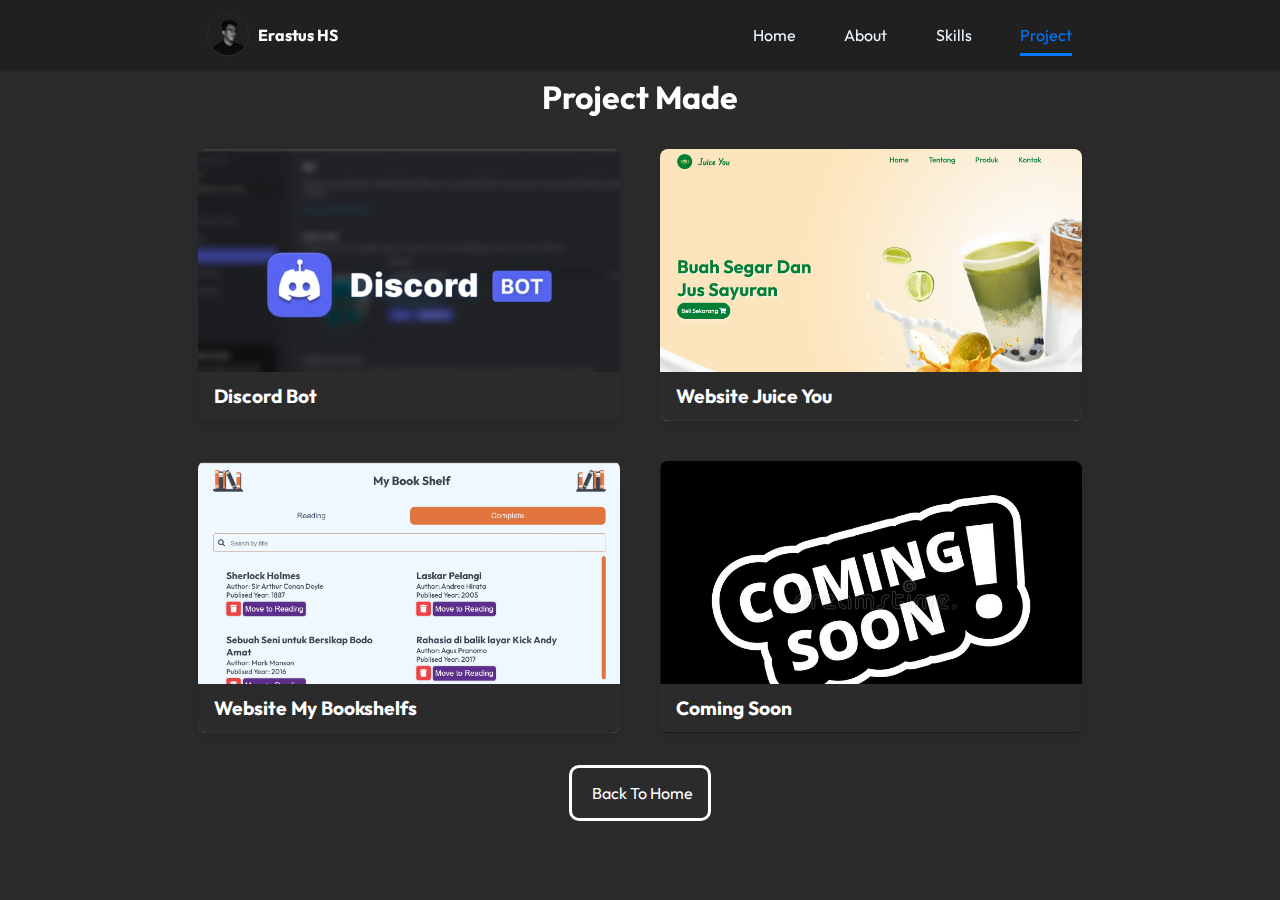
==== Project/index.html @ be9a553c "first commit" ====
<!DOCTYPE html>
<html lang="en">
  <head>
    <meta charset="UTF-8" />
    <meta http-equiv="X-UA-Compatible" content="IE=edge" />
    <meta name="viewport" content="width=device-width, initial-scale=1.0" />
    <meta name="keyword" content="ErastusHS, Erastus_HS, Erastus" />
    <meta name="author" content="Erastus H.S" />
    <meta name="description" content="Portfolio Erastus Hendro Setiono" />
    <title>Project | Portfolio Erastus HS</title>

    <!--? font -->
    <link href="https://fonts.googleapis.com/css2?family=Outfit:wght@100;200;300;500;600;700;800;900&display=swap" rel="stylesheet" />

    <!--? Font Awesome -->
    <link rel="stylesheet" href="https://cdnjs.cloudflare.com/ajax/libs/font-awesome/5.15.3/css/all.min.css" integrity="sha512-iBBXm8fW90+nuLcSKlbmrPcLa0OT92xO1BIsZ+ywDWZCvqsWgccV3gFoRBv0z+8dLJgyAHIhR35VZc2oM/gI1w==" crossorigin="anonymous" referrerpolicy="no-referrer" />

    <!--? Main CSS -->
    <link rel="stylesheet" href="style.css" />

    <link href="https://unpkg.com/aos@2.3.1/dist/aos.css" rel="stylesheet" />

    <!--? Favicon -->
    <link id="favicon" rel="shortcut icon" href="../assets/img/foto/logo.png" type="image/x-png" />
  </head>
  <body>
    <!--?======================== Navbar start ========================= -->
    <nav class="navbar">
      <a href="/" class="logo">
        <img src="/assets/img/foto/logo.png" alt="logo" style="width: 40px; height: 40px" />
        <h4>Erastus HS</h4>
      </a>
      <ul>
        <li><a href="/#home">Home</a></li>
        <li><a href="/#about">About</a></li>
        <li><a href="/#skills">Skills</a></li>
        <li><a class="active" href="#project">Project</a></li>
      </ul>

      <div class="menu-toggle">
        <input type="checkbox" />
        <span></span>
        <span></span>
        <span></span>
      </div>
    </nav>
    <!--?======================== Navbar end ========================= -->

    <!--?======================== Project start ========================= -->
    <section class="project" id="project">
      <h2 data-aos="fade-down" class="heading"><i class="fas fa-laptop-code"></i> Project Made</h2>
      <div class="box-container">
        <!--? Discord Bot -->
        <div data-aos="zoom-in-right" class="box">
          <img draggable="false" src="../assets/img/Project/discord-thumb.jpg" alt="discord" />
          <div class="content">
            <div class="tag">
              <h3>Discord Bot</h3>
            </div>
            <div class="desc">
              <p>Personal discord bot for my server discord</p>
              <p>Build with: <i class="fab fa-node-js"></i></p>
              <div class="btns">
                <a href="http://discord.io/HoakFamily" class="btn view" target="_blank"><i class="fas fa-eye"></i> View</a>
                <a href="https://github.com/erastushs/hoak-bot" class="btn code" target="_blank">Code <i class="fas fa-code"></i></a>
              </div>
            </div>
          </div>
        </div>

        <!--? Juice You  -->
        <div data-aos="zoom-in-left" data-aos-delay="300" class="box">
          <img draggable="false" src="../assets/img/Project/website-juice.jpg" alt="coming-soon-thumb" />
          <div class="content">
            <div class="tag">
              <h3>Website Juice you</h3>
            </div>
            <div class="desc">
              <p>Just simple website for submission on dicoding</p>
              <p>Build with: <i class="fab fa-html5"></i>, <i class="fab fa-css3-alt"></i>, <i class="fab fa-js-square"></i></p>
              <div class="btns">
                <a href="https://juiceyoubeta.netlify.app/" class="btn view" target="_blank"><i class="fas fa-eye"></i> View</a>
                <a href="https://github.com/erastushs/website-juice" class="btn code" target="_blank">Code <i class="fas fa-code"></i></a>
              </div>
            </div>
          </div>
        </div>
        <!--? My Bookshelfs -->
        <div data-aos="zoom-in-right" data-aos-delay="600" class="box">
          <img draggable="false" src="../assets/img/Project/my-bookshelfs.jpg" alt="my-bookshelfs-project" />
          <div class="content">
            <div class="tag">
              <h3>Website My Bookshelfs</h3>
            </div>
            <div class="desc">
              <p>Catalog and organize library or book collection on multiple virtual bookshelves</p>
              <p>Build with: <i class="fab fa-html5"></i>, <i class="fab fa-css3-alt"></i>, <i class="fab fa-js-square"></i></p>
              <div class="btns">
                <a href="https://my-bookshelfs.netlify.app/" class="btn view" target="_blank"><i class="fas fa-eye"></i> View</a>
                <a href="https://github.com/erastushs/My-bookshelf" class="btn code" target="_blank">Code <i class="fas fa-code"></i></a>
              </div>
            </div>
          </div>
        </div>
        <!--? Coming Soon -->
        <div data-aos="zoom-in-left" data-aos-delay="900" class="box">
          <img draggable="false" src="../assets/img/Project/coming-soon-thumb.jpg" alt="coming-soon-thumb" />
          <div class="content">
            <div class="tag">
              <h3>Coming Soon</h3>
            </div>
            <div class="desc">
              <p>Coming Soon</p>
              <p>Build with: <i class="fab fa-html5"></i>, <i class="fab fa-css3-alt"></i>, <i class="fab fa-js-square"></i></p>
              <div class="btns">
                <a href="#" class="btn view" target="_blank"><i class="fas fa-eye"></i> View</a>
                <a href="#" class="btn code" target="_blank">Code <i class="fas fa-code"></i></a>
              </div>
            </div>
          </div>
        </div>
      </div>

      <div class="back">
        <a href="/#project" class="btn">
          <i class="fas fa-arrow-left"></i>
          <span> back to home</span>
        </a>
      </div>
    </section>
    <!--?======================== Project end ========================= -->

    <!--?======================== Scroll Up ========================= -->
    <a href="#home" aria-label="ScrollTop" class="fas fa-arrow-up" id="scroll-top"></a>
    <!--?======================== Scroll Up ========================= -->
    <!--? jQuery CDN -->
    <script src="https://code.jquery.com/jquery-3.6.0.min.js" integrity="sha256-/xUj+3OJU5yExlq6GSYGSHk7tPXikynS7ogEvDej/m4=" crossorigin="anonymous"></script>

    <!--? AOS  -->
    <script src="https://unpkg.com/aos@2.3.1/dist/aos.js"></script>
    <script>
      AOS.init();
    </script>

    <!--? Main JavaScript -->
    <script src="script.js"></script>
  </body>
</html>
---- Project/style.css ----
* {
  margin: 0;
  padding: 0;
  box-sizing: border-box;
  text-transform: capitalize;
  text-decoration: none;
  outline: none;
  transition: all 0.3s;
}
body {
  font-family: "Outfit", sans-serif;
  overflow-x: hidden;
}

section {
  min-height: 100vh;
  padding: 1.8rem 18%;
}

section:nth-child(odd) {
  background-color: #202020;
}
section:nth-child(even) {
  background-color: #2b2b2b;
}

.heading {
  color: white;
  font-size: 2rem;
  text-align: center;
}

html::-webkit-scrollbar {
  width: 0.6rem;
}
html::-webkit-scrollbar-track {
  background: #202020;
}
html::-webkit-scrollbar-thumb {
  border-radius: 5px;
  background: rgba(17, 119, 255, 0.5);
}
html::-webkit-scrollbar-thumb:hover {
  border-radius: 5px;
  background: #0077ff;
}

/*?======================== Navbar start =========================*/
nav {
  background-color: #202020;
  display: flex;
  width: 100%;
  justify-content: space-around;
  padding: 10px 0;
  box-shadow: 0px 0px 3px rgba(0, 0, 0, 0.5);
  position: fixed;
  z-index: 100;
}
a.logo {
  display: flex;
  text-decoration: none;
  margin-top: 5px;
}
nav .logo img {
  border-radius: 50%;
  box-shadow: 0px 0px 2px #444;
}
nav .logo h4 {
  color: white;
  padding-left: 10px;
  line-height: 41px;
}

nav ul {
  display: flex;
  list-style: none;
  width: 25%;
  justify-content: space-between;
  line-height: 50px;
}
nav ul li a {
  text-decoration: none;
  color: aliceblue;
  transition: 0.2s;
}
nav ul li a.active,
nav ul li a:hover {
  color: #0077ff;
  border-bottom: 0.2rem solid #0077ff;
  padding: 0.5rem 0;
}

.menu-toggle {
  margin-top: 10px;
  display: none;
  flex-direction: column;
  height: 20px;
  justify-content: space-between;
  position: relative;
}
.menu-toggle input {
  width: 28px;
  height: 28px;
  position: absolute;
  opacity: 0;
  cursor: pointer;
  z-index: 2;
}

.menu-toggle span {
  display: block;
  width: 28px;
  height: 4px;
  background-color: white;
  border-radius: 1px;
  transition: 0.5s;
}

/*? hamburger menu animation */
.menu-toggle span:nth-child(2) {
  transform-origin: 0 0;
}
.menu-toggle span:nth-child(4) {
  transform-origin: 0 100%;
}
.menu-toggle input:checked ~ span:nth-child(2) {
  transform: rotate(45deg) translate(-1px, -1px);
}
.menu-toggle input:checked ~ span:nth-child(4) {
  transform: rotate(-45deg) translate(-1px, 0);
}
.menu-toggle input:checked ~ span:nth-child(3) {
  opacity: 0;
  transform: scale(0);
}

/*? responsive*/

@media screen and (max-width: 968px) {
  nav {
    bottom: 0;
    box-shadow: 0px 0px 5px rgba(0, 0, 0, 0.5);
  }
  ul li {
    width: 50%;
    text-align: center;
  }
  nav ul {
    position: absolute;
    right: 0;
    top: 0;
    width: 100%;
    height: 30vh;
    flex-direction: row;
    flex-wrap: wrap;
    align-items: center;
    background-color: #202020;
    z-index: -999;
    transform: translateY(30%);
    opacity: 0;
    transition: transform 0.2s linear, opacity 0.3s linear;
    border-radius: 20px;
    box-shadow: 0 0 5px#202020;
  }

  .menu-toggle {
    display: flex;
    margin-top: 15px;
  }
  nav ul.slide {
    transform: translateY(-90%);
    opacity: 1;
  }
}
/*?======================== Navbar end =========================*/

/*?======================== Project start =========================*/
/* work section starts */
section.project {
  padding: 4.8rem 13% 2rem 13%;
  /* min-height: 70vh; */
}

.project .box-container {
  display: grid;
  grid-template-columns: repeat(2, 1fr);
  gap: 2.5rem;
  margin: 2rem;
}
.project .box-container .box {
  flex: 1 1 17rem;
  border-radius: 0.5rem;
  box-shadow: 0 0.5rem 1rem rgba(0, 0, 0, 0.1);
  position: relative;
  overflow: hidden;
  /* width: 15rem; */
  height: 17rem;
}
.project .box-container .box img {
  height: 100%;
  width: 100%;
  object-fit: cover;
}
.project .box-container .box .content {
  height: 100%;
  width: 100%;
  position: absolute;
  top: 82%;
  left: 0;
  background: rgba(32, 32, 32, 0.9);
  display: flex;
  flex-direction: column;
}
.project .box-container .box .content .tag {
  display: flex;
  flex-direction: row;
  justify-content: space-between;
  align-items: center;
  height: 3rem;
  width: 100%;
  padding-left: 1rem;
  background: #2b2b2b;
}
.project .box-container .box .content .tag h3 {
  color: white;
  font-size: 1.2rem;
}
.project .box-container .box:hover .content {
  top: 15%;
}
.project .desc {
  margin: 1rem 1.5rem;
  display: flex;
  flex-direction: column;
  justify-content: center;
}
.project .desc p {
  text-transform: none;
  color: white;
  font-size: 1rem;
  margin-top: 0.5rem;
}
.project .desc .btns {
  display: flex;
  justify-content: space-between;
  width: 100%;
  margin-top: 1rem;
  padding: 0 1rem;
}
.project .desc .btns .btn.view:hover i {
  transform: translateX(-5px);
}
.project .desc .btns .btn.code:hover i {
  transform: translateX(5px);
}
.project .desc .btns .btn {
  line-height: 0;
  display: inline;
  padding: 1rem 2rem;
  border-radius: 0.5rem;
  font-size: 1rem;
  color: #fff;
  background: rgb(16, 16, 16);
}
.project .desc .btns .btn:hover {
  background: #0077ff;
}
.project div.back {
  display: flex;
  justify-content: center;
}

.project div.back .btn {
  padding: 15px;
  /* margin: auto; */
  border: 3px solid white;
  border-radius: 10px;
  color: white;
}
.project div.back .btn:hover {
  background-color: #0077ff;
  border: 3px solid #0077ff;
}
.project div.back .btn:hover i {
  transform: translateX(-5px);
}

.project div.back .btn i {
  margin-right: 5px;
}

@media screen and (max-width: 568px) {
  section.project {
    padding: 1.8rem 2% 6rem 2%;
  }
  .project .box-container {
    grid-template-columns: repeat(1, 1fr);
  }
  .project .desc .btns .btn {
    padding: 1rem 1rem;
  }
}

/*?======================== Project end =========================*/

/*? scroll top starts */
#scroll-top {
  position: fixed;
  top: -140%;
  right: 3rem;
  padding: 0.6rem 0.8rem;
  font-size: 1rem;
  background: #0077ff;
  color: white;
  border-radius: 10px;
  transition: 1s linear;
  z-index: 1;
}
#scroll-top.active {
  top: calc(100% - 7rem);
}

@media (max-width: 568px) {
  #scroll-top {
    top: 140%;
  }
}
/*? scroll top ends */
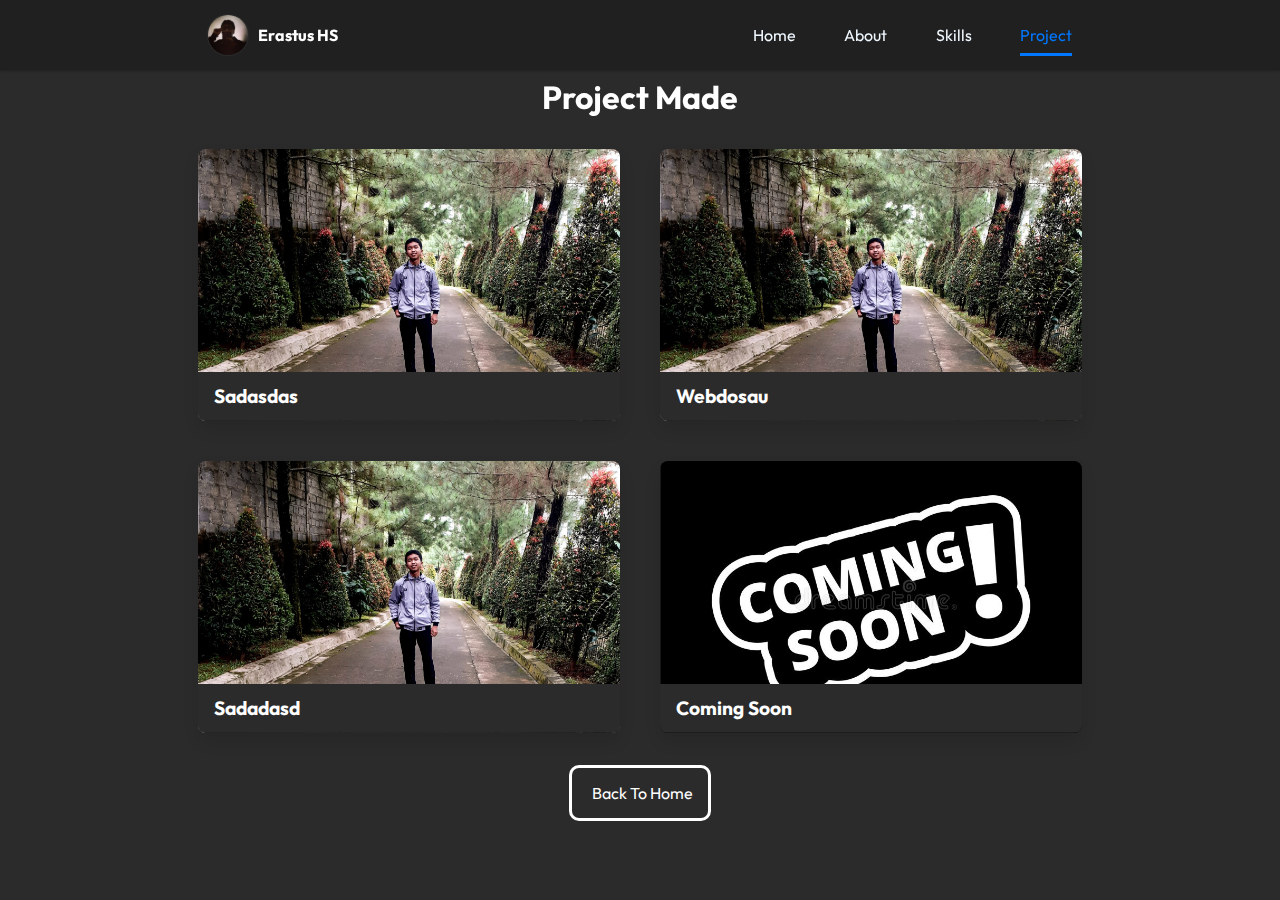
==== commit 21d8fbc1: "push_portofolio" ====
--- a/Project/index.html
+++ b/Project/index.html
@@ -7,7 +7,7 @@
     <meta name="keyword" content="ErastusHS, Erastus_HS, Erastus" />
     <meta name="author" content="Erastus H.S" />
     <meta name="description" content="Portfolio Erastus Hendro Setiono" />
-    <title>Project | Portfolio Erastus HS</title>
+    <title>Project | Portfolio Mawitra</title>
 
     <!--? font -->
     <link href="https://fonts.googleapis.com/css2?family=Outfit:wght@100;200;300;500;600;700;800;900&display=swap" rel="stylesheet" />
@@ -21,13 +21,13 @@
     <link href="https://unpkg.com/aos@2.3.1/dist/aos.css" rel="stylesheet" />
 
     <!--? Favicon -->
-    <link id="favicon" rel="shortcut icon" href="../assets/img/foto/logo.png" type="image/x-png" />
+    <link id="favicon" rel="shortcut icon" href="../assets/img/foto/p.jpeg" type="image/x-jpeg" />
   </head>
   <body>
     <!--?======================== Navbar start ========================= -->
     <nav class="navbar">
       <a href="/" class="logo">
-        <img src="/assets/img/foto/logo.png" alt="logo" style="width: 40px; height: 40px" />
+        <img src="/assets/img/foto/p.jpeg" alt="logo" style="width: 40px; height: 40px" />
         <h4>Erastus HS</h4>
       </a>
       <ul>
@@ -52,17 +52,17 @@
       <div class="box-container">
         <!--? Discord Bot -->
         <div data-aos="zoom-in-right" class="box">
-          <img draggable="false" src="../assets/img/Project/discord-thumb.jpg" alt="discord" />
+          <img draggable="false" src="../assets/img/foto/e.jpeg" alt="discord" />
           <div class="content">
             <div class="tag">
-              <h3>Discord Bot</h3>
+              <h3>sadasdas</h3>
             </div>
             <div class="desc">
-              <p>Personal discord bot for my server discord</p>
+              <p>Lorem ipsum dolor sit, amet consectetur adipisicing elit. Placeat facere temporibus, voluptatibus atque dolore officiis vitae rem ad consectetur. Quod asperiores provident quas animi alias eum neque, voluptates soluta corporis!</p>
               <p>Build with: <i class="fab fa-node-js"></i></p>
               <div class="btns">
-                <a href="http://discord.io/HoakFamily" class="btn view" target="_blank"><i class="fas fa-eye"></i> View</a>
-                <a href="https://github.com/erastushs/hoak-bot" class="btn code" target="_blank">Code <i class="fas fa-code"></i></a>
+                <a href="https://github.com/madadwi" class="btn view" target="_blank"><i class="fas fa-eye"></i> View</a>
+                <a href="https://github.com/madadwi" class="btn code" target="_blank">Code <i class="fas fa-code"></i></a>
               </div>
             </div>
           </div>
@@ -70,34 +70,34 @@
 
         <!--? Juice You  -->
         <div data-aos="zoom-in-left" data-aos-delay="300" class="box">
-          <img draggable="false" src="../assets/img/Project/website-juice.jpg" alt="coming-soon-thumb" />
+          <img draggable="false" src="../assets/img/foto/e.jpeg" alt="coming-soon-thumb" />
           <div class="content">
             <div class="tag">
-              <h3>Website Juice you</h3>
+              <h3>Webdosau</h3>
             </div>
             <div class="desc">
-              <p>Just simple website for submission on dicoding</p>
+              <p>Lorem ipsum dolor sit amet consectetur adipisicing elit. Magnam enim, nihil laboriosam nemo alias minima numquam obcaecati! Excepturi nesciunt nemo maxime cum, ipsum doloremque quos sunt ipsa aut molestiae dignissimos.</p>
               <p>Build with: <i class="fab fa-html5"></i>, <i class="fab fa-css3-alt"></i>, <i class="fab fa-js-square"></i></p>
               <div class="btns">
-                <a href="https://juiceyoubeta.netlify.app/" class="btn view" target="_blank"><i class="fas fa-eye"></i> View</a>
-                <a href="https://github.com/erastushs/website-juice" class="btn code" target="_blank">Code <i class="fas fa-code"></i></a>
+                <a href="https://github.com/madadwi" class="btn view" target="_blank"><i class="fas fa-eye"></i> View</a>
+                <a href="https://github.com/madadwi" class="btn code" target="_blank">Code <i class="fas fa-code"></i></a>
               </div>
             </div>
           </div>
         </div>
         <!--? My Bookshelfs -->
         <div data-aos="zoom-in-right" data-aos-delay="600" class="box">
-          <img draggable="false" src="../assets/img/Project/my-bookshelfs.jpg" alt="my-bookshelfs-project" />
+          <img draggable="false" src="../assets/img/foto/e.jpeg" alt="my-bookshelfs-project" />
           <div class="content">
             <div class="tag">
-              <h3>Website My Bookshelfs</h3>
+              <h3>sadadasd</h3>
             </div>
             <div class="desc">
-              <p>Catalog and organize library or book collection on multiple virtual bookshelves</p>
+              <p>Lorem ipsum dolor sit amet consectetur adipisicing elit. Mollitia perspiciatis quo voluptatem, voluptate neque rerum nobis sint vero reprehenderit quidem nam fugit facilis. Voluptatum minus molestias esse atque fugiat beatae.</p>
               <p>Build with: <i class="fab fa-html5"></i>, <i class="fab fa-css3-alt"></i>, <i class="fab fa-js-square"></i></p>
               <div class="btns">
-                <a href="https://my-bookshelfs.netlify.app/" class="btn view" target="_blank"><i class="fas fa-eye"></i> View</a>
-                <a href="https://github.com/erastushs/My-bookshelf" class="btn code" target="_blank">Code <i class="fas fa-code"></i></a>
+                <a href="https://github.com/madadwi" class="btn view" target="_blank"><i class="fas fa-eye"></i> View</a>
+                <a href="https://github.com/madadwi" class="btn code" target="_blank">Code <i class="fas fa-code"></i></a>
               </div>
             </div>
           </div>
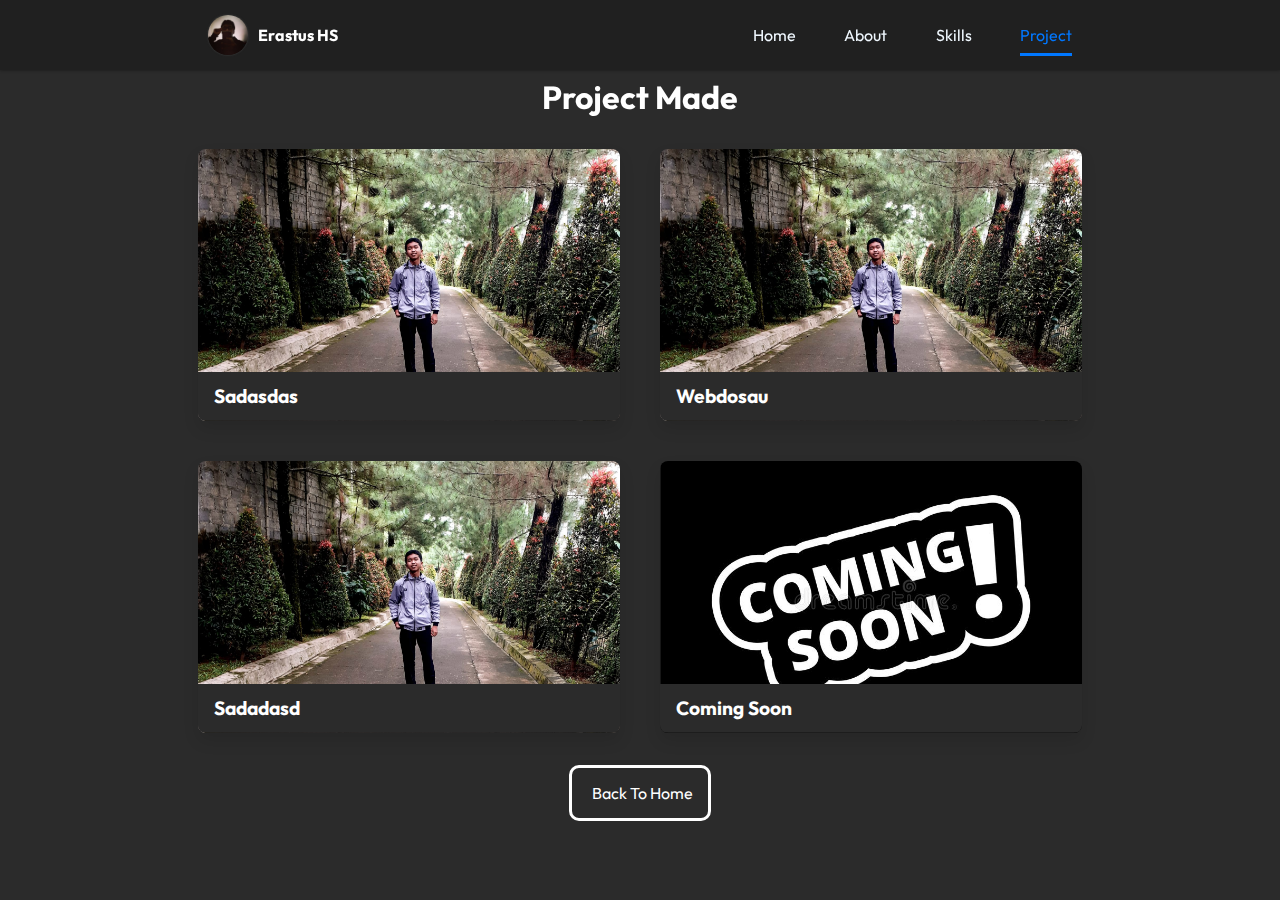
==== commit 335bac09: "push_portofolio" ====
--- a/Project/index.html
+++ b/Project/index.html
@@ -4,9 +4,9 @@
     <meta charset="UTF-8" />
     <meta http-equiv="X-UA-Compatible" content="IE=edge" />
     <meta name="viewport" content="width=device-width, initial-scale=1.0" />
-    <meta name="keyword" content="ErastusHS, Erastus_HS, Erastus" />
+  
     <meta name="author" content="Erastus H.S" />
-    <meta name="description" content="Portfolio Erastus Hendro Setiono" />
+
     <title>Project | Portfolio Mawitra</title>
 
     <!--? font -->
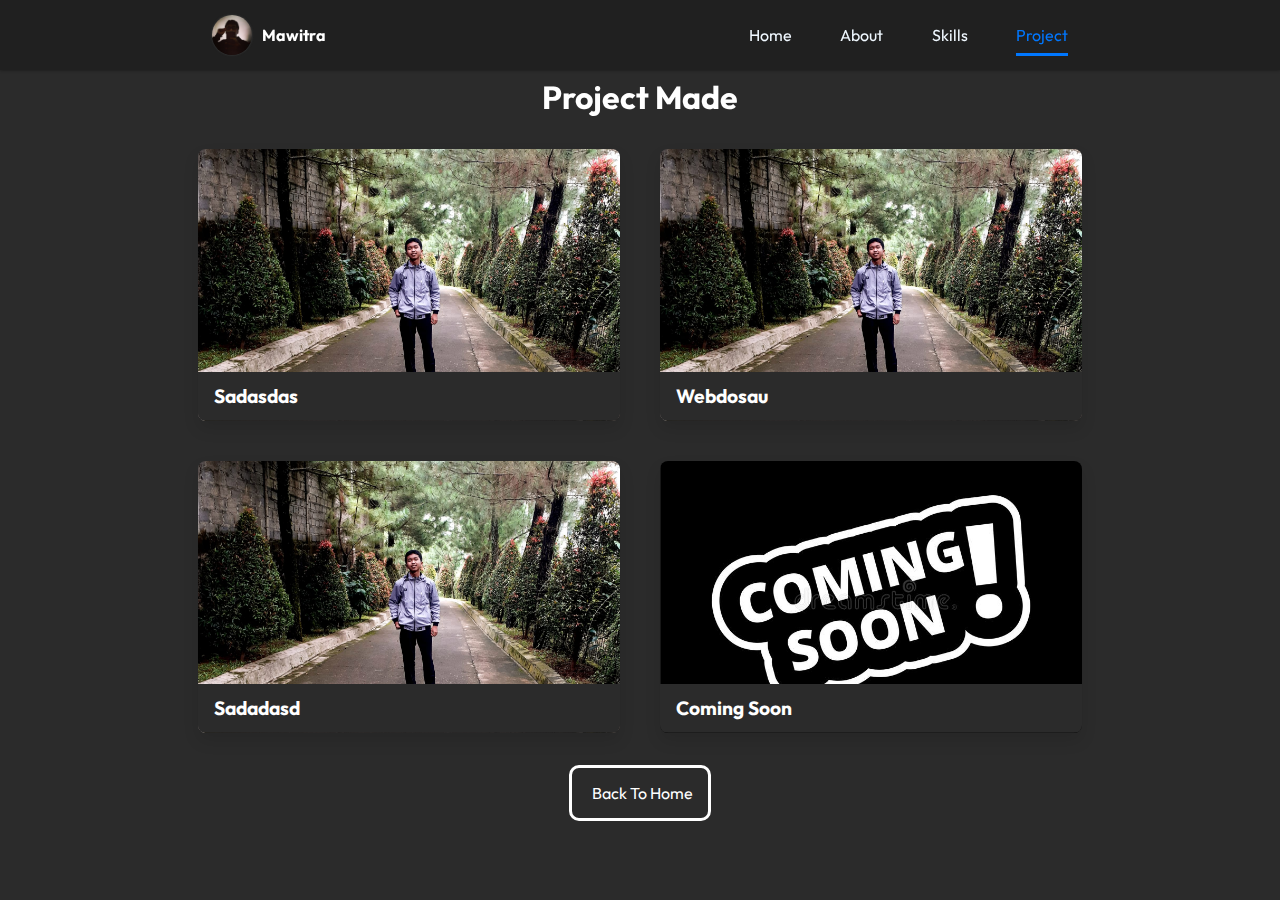
==== commit a1da8a87: "push_portofolio" ====
--- a/Project/index.html
+++ b/Project/index.html
@@ -28,13 +28,14 @@
     <nav class="navbar">
       <a href="/" class="logo">
         <img src="/assets/img/foto/p.jpeg" alt="logo" style="width: 40px; height: 40px" />
-        <h4>Erastus HS</h4>
+        <h4>Mawitra</h4>
       </a>
       <ul>
         <li><a href="/#home">Home</a></li>
         <li><a href="/#about">About</a></li>
         <li><a href="/#skills">Skills</a></li>
         <li><a class="active" href="#project">Project</a></li>
+        
       </ul>
 
       <div class="menu-toggle">
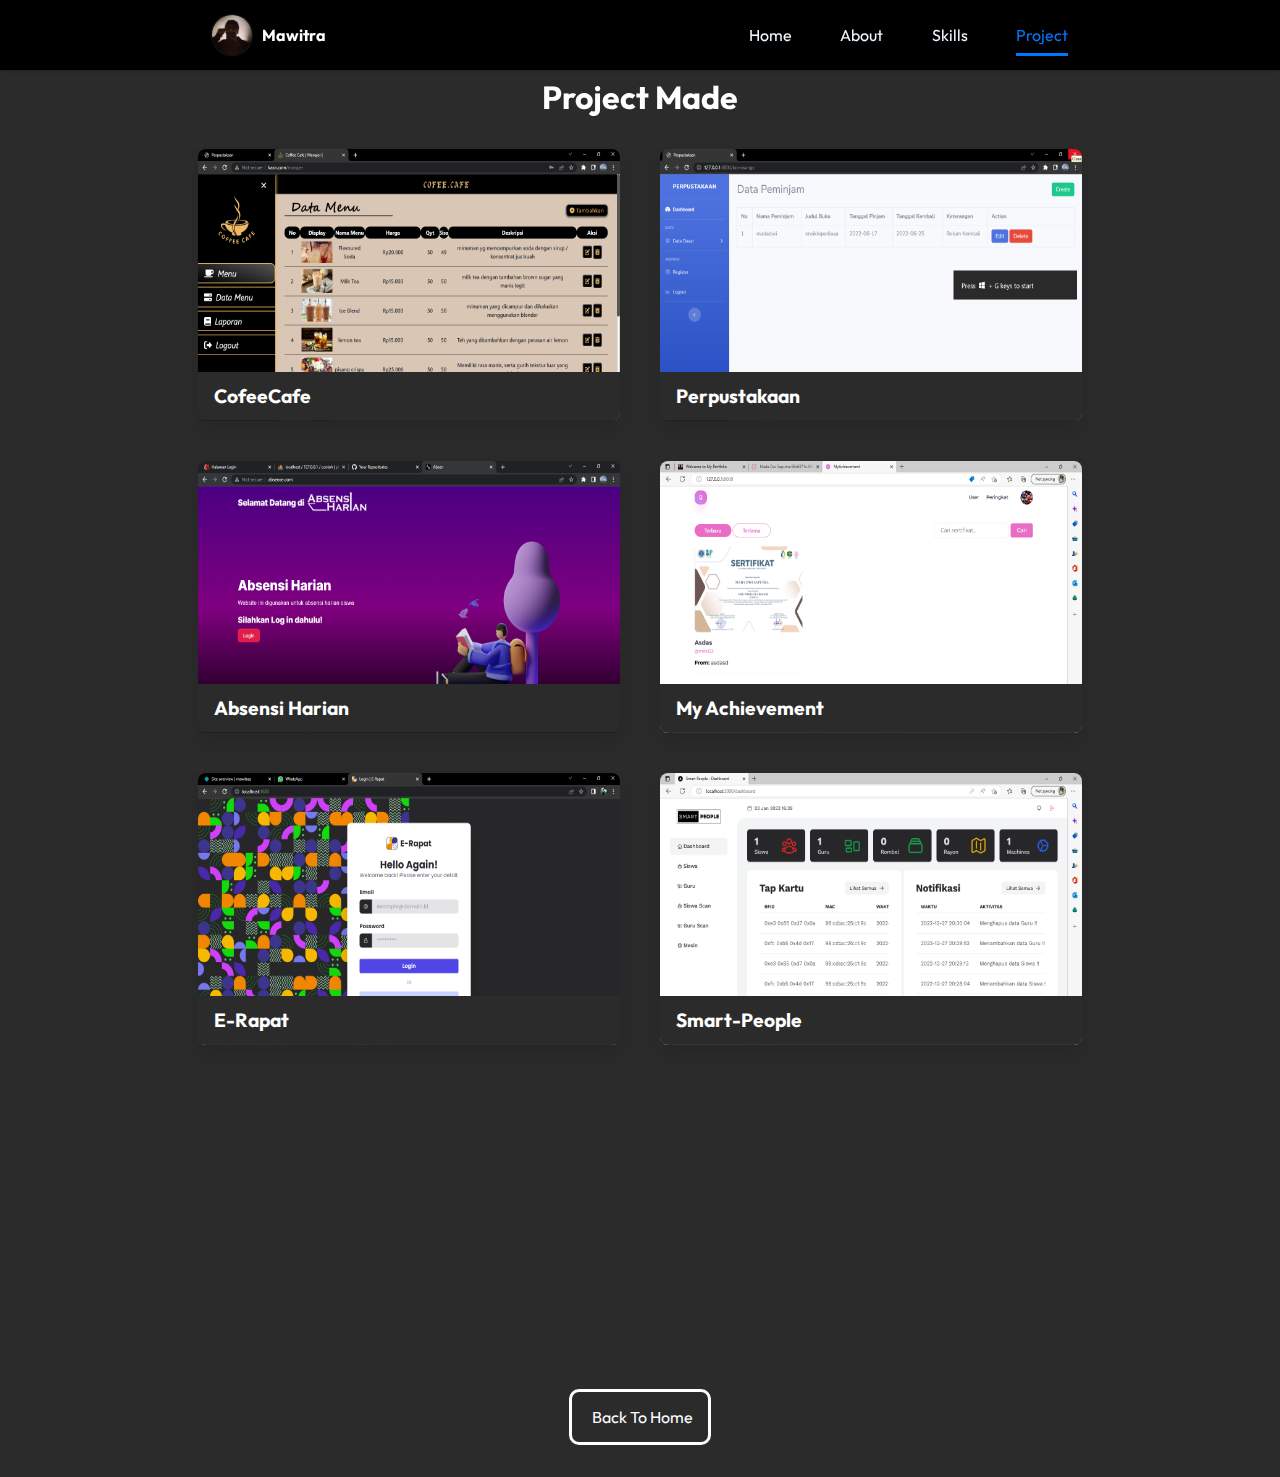
==== commit 62f7ba27: "update" ====
--- a/Project/index.html
+++ b/Project/index.html
@@ -53,14 +53,14 @@
       <div class="box-container">
         <!--? Discord Bot -->
         <div data-aos="zoom-in-right" class="box">
-          <img draggable="false" src="../assets/img/foto/e.jpeg" alt="discord" />
-          <div class="content">
-            <div class="tag">
-              <h3>sadasdas</h3>
+          <img draggable="false" src="../assets/img/Project/d.png" alt="discord" />
+          <div class="content">
+            <div class="tag">
+              <h3>CofeeCafe</h3>
             </div>
             <div class="desc">
               <p>Lorem ipsum dolor sit, amet consectetur adipisicing elit. Placeat facere temporibus, voluptatibus atque dolore officiis vitae rem ad consectetur. Quod asperiores provident quas animi alias eum neque, voluptates soluta corporis!</p>
-              <p>Build with: <i class="fab fa-node-js"></i></p>
+             
               <div class="btns">
                 <a href="https://github.com/madadwi" class="btn view" target="_blank"><i class="fas fa-eye"></i> View</a>
                 <a href="https://github.com/madadwi" class="btn code" target="_blank">Code <i class="fas fa-code"></i></a>
@@ -71,14 +71,14 @@
 
         <!--? Juice You  -->
         <div data-aos="zoom-in-left" data-aos-delay="300" class="box">
-          <img draggable="false" src="../assets/img/foto/e.jpeg" alt="coming-soon-thumb" />
-          <div class="content">
-            <div class="tag">
-              <h3>Webdosau</h3>
+          <img draggable="false" src="../assets/img/Project/c.png" alt="coming-soon-thumb" />
+          <div class="content">
+            <div class="tag">
+              <h3>Perpustakaan</h3>
             </div>
             <div class="desc">
               <p>Lorem ipsum dolor sit amet consectetur adipisicing elit. Magnam enim, nihil laboriosam nemo alias minima numquam obcaecati! Excepturi nesciunt nemo maxime cum, ipsum doloremque quos sunt ipsa aut molestiae dignissimos.</p>
-              <p>Build with: <i class="fab fa-html5"></i>, <i class="fab fa-css3-alt"></i>, <i class="fab fa-js-square"></i></p>
+             
               <div class="btns">
                 <a href="https://github.com/madadwi" class="btn view" target="_blank"><i class="fas fa-eye"></i> View</a>
                 <a href="https://github.com/madadwi" class="btn code" target="_blank">Code <i class="fas fa-code"></i></a>
@@ -88,10 +88,10 @@
         </div>
         <!--? My Bookshelfs -->
         <div data-aos="zoom-in-right" data-aos-delay="600" class="box">
-          <img draggable="false" src="../assets/img/foto/e.jpeg" alt="my-bookshelfs-project" />
-          <div class="content">
-            <div class="tag">
-              <h3>sadadasd</h3>
+          <img draggable="false" src="../assets/img/Project/a.png" alt="my-bookshelfs-project" />
+          <div class="content">
+            <div class="tag">
+              <h3>Absensi Harian</h3>
             </div>
             <div class="desc">
               <p>Lorem ipsum dolor sit amet consectetur adipisicing elit. Mollitia perspiciatis quo voluptatem, voluptate neque rerum nobis sint vero reprehenderit quidem nam fugit facilis. Voluptatum minus molestias esse atque fugiat beatae.</p>
@@ -103,6 +103,61 @@
             </div>
           </div>
         </div>
+        <div data-aos="zoom-in-right" data-aos-delay="600" class="box">
+          <img draggable="false" src="../assets/img/Project/Screenshot (30).png" alt="my-bookshelfs-project" />
+          <div class="content">
+            <div class="tag">
+              <h3>My Achievement</h3>
+            </div>
+            <div class="desc">
+              <p>Lorem ipsum dolor sit amet consectetur adipisicing elit. Mollitia perspiciatis quo voluptatem, voluptate neque
+                rerum nobis sint vero reprehenderit quidem nam fugit facilis. Voluptatum minus molestias esse atque fugiat
+                beatae.</p>
+              
+              <div class="btns">
+                <a href="https://github.com/madadwi" class="btn view" target="_blank"><i class="fas fa-eye"></i> View</a>
+                <a href="https://github.com/madadwi" class="btn code" target="_blank">Code <i class="fas fa-code"></i></a>
+              </div>
+            </div>
+          </div>
+        </div>
+        <div data-aos="zoom-in-right" data-aos-delay="600" class="box">
+          <img draggable="false" src="../assets/img/Project/Screenshot (14).png" alt="my-bookshelfs-project" />
+          <div class="content">
+            <div class="tag">
+              <h3>E-Rapat</h3>
+            </div>
+            <div class="desc">
+              <p>Lorem ipsum dolor sit amet consectetur adipisicing elit. Mollitia perspiciatis quo voluptatem, voluptate neque
+                rerum nobis sint vero reprehenderit quidem nam fugit facilis. Voluptatum minus molestias esse atque fugiat
+                beatae.</p>
+        
+              <div class="btns">
+                <a href="https://github.com/madadwi" class="btn view" target="_blank"><i class="fas fa-eye"></i> View</a>
+                <a href="https://github.com/madadwi" class="btn code" target="_blank">Code <i class="fas fa-code"></i></a>
+              </div>
+            </div>
+          </div>
+        </div>
+        <div data-aos="zoom-in-right" data-aos-delay="600" class="box">
+          <img draggable="false" src="../assets/img/Project/Screenshot (19).png" alt="my-bookshelfs-project" />
+          <div class="content">
+            <div class="tag">
+              <h3>Smart-People</h3>
+            </div>
+            <div class="desc">
+              <p>Lorem ipsum dolor sit amet consectetur adipisicing elit. Mollitia perspiciatis quo voluptatem, voluptate neque
+                rerum nobis sint vero reprehenderit quidem nam fugit facilis. Voluptatum minus molestias esse atque fugiat
+                beatae.</p>
+        
+              <div class="btns">
+                <a href="https://github.com/madadwi" class="btn view" target="_blank"><i class="fas fa-eye"></i> View</a>
+                <a href="https://github.com/madadwi" class="btn code" target="_blank">Code <i class="fas fa-code"></i></a>
+              </div>
+            </div>
+          </div>
+        </div>
+        
         <!--? Coming Soon -->
         <div data-aos="zoom-in-left" data-aos-delay="900" class="box">
           <img draggable="false" src="../assets/img/Project/coming-soon-thumb.jpg" alt="coming-soon-thumb" />
--- a/Project/style.css
+++ b/Project/style.css
@@ -47,7 +47,7 @@
 
 /*?======================== Navbar start =========================*/
 nav {
-  background-color: #202020;
+  background-color: #000000;
   display: flex;
   width: 100%;
   justify-content: space-around;
@@ -199,7 +199,7 @@
 .project .box-container .box img {
   height: 100%;
   width: 100%;
-  object-fit: cover;
+  
 }
 .project .box-container .box .content {
   height: 100%;
